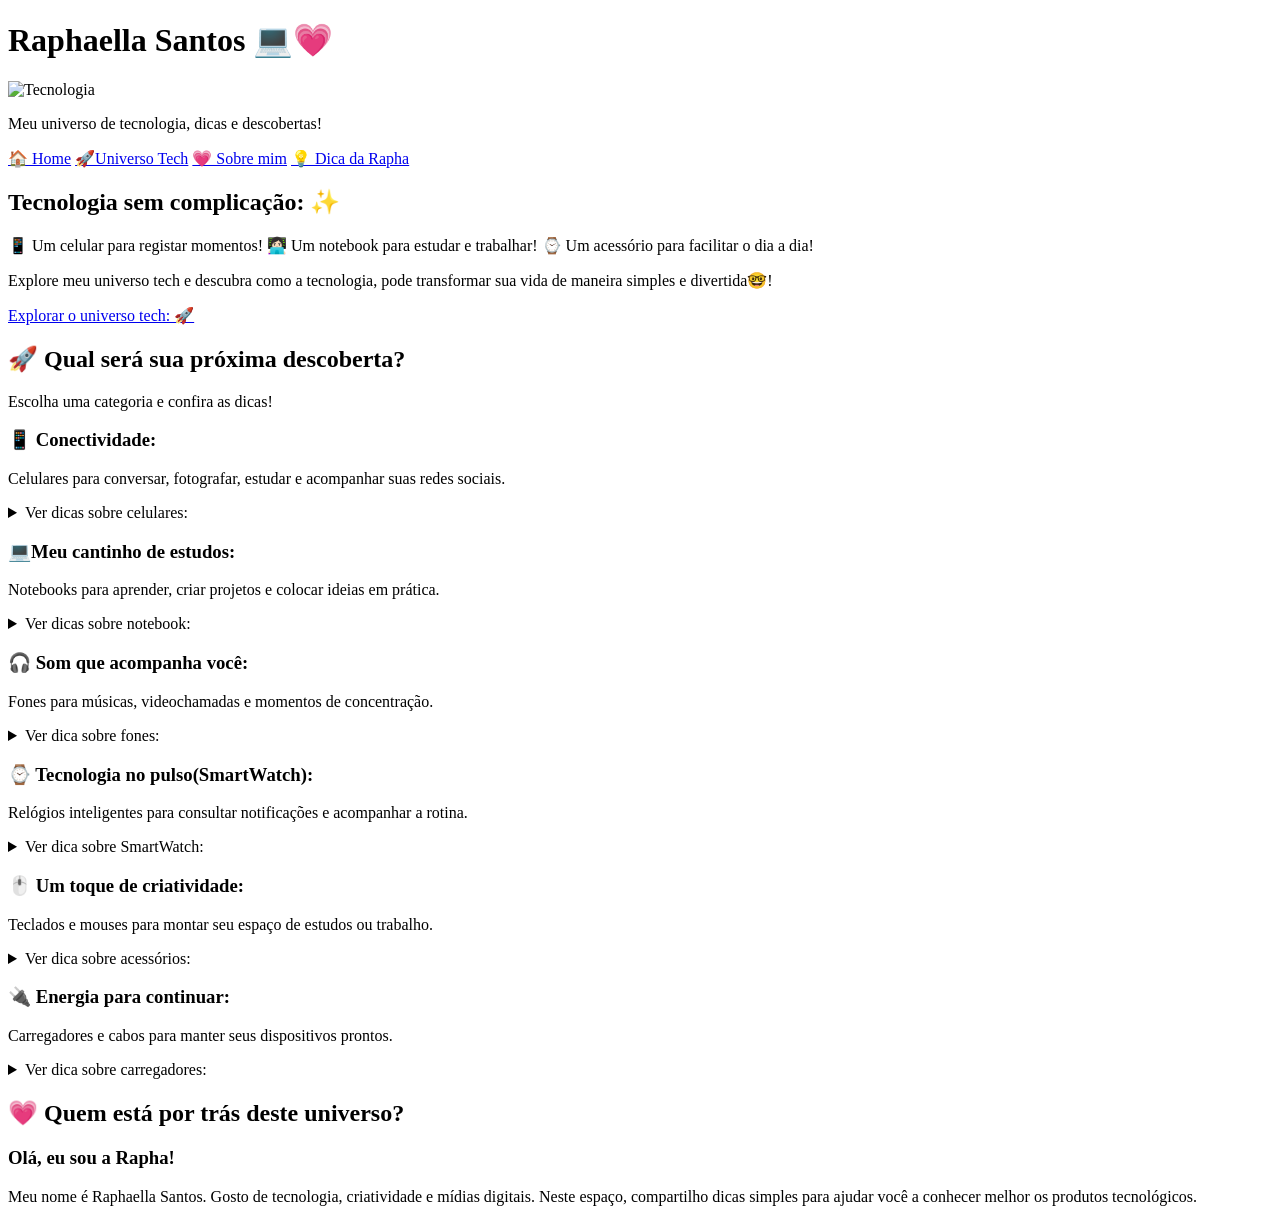
==== Site.html @ 8e681518 "Conectar essas atividades no GIthub" ====
<!DOCTYPE html>
<html lang="pt-br">
<head>
    <meta charset="UTF-8">
    <meta name="viewport" content="width=device-width, initial-scale=1.0">
    <title>Raphaella Santos -Universo Tech 🖥️ </title>
</head>
    <link rel="stylesheet" href="assets/css/Style.css">

<body>
<header>
<h1>Raphaella Santos 💻💗 </h1>
<img src="assets/img/tecnologia.jpg" alt="Tecnologia" width="200" height="200">
<p> Meu universo de tecnologia, dicas e descobertas!</p>

<nav aria-label="Menu Principal">
<a href="#home">🏠 Home</a>
<a href="#produtos"> 🚀Universo Tech</a>
 <a href="#sobre">💗 Sobre mim</a>
 <a href="#dica">💡 Dica da Rapha</a>
</nav>
</header>

<main>
  <section id ="home">
 <h2>Tecnologia sem complicação: ✨</h2>
  <p>
   📱 Um celular para registar momentos!
   👩🏻‍💻 Um notebook para estudar e trabalhar!
   ⌚ Um acessório para facilitar o dia a dia!
  </p>
  <p>
    Explore meu universo tech e descubra como a tecnologia,
     pode transformar sua vida de maneira simples e divertida🤓!
</p>
<a href="#produtos">Explorar o universo tech: 🚀</a>
  </section>
<section id ="produtos">
<h2>🚀 Qual será sua próxima descoberta?</h2>
<p>Escolha uma categoria e confira as dicas!</p>

<article>
<h3> 📱 Conectividade:</h3>
   <p>
Celulares para conversar, fotografar,
  estudar e acompanhar suas redes sociais.
    </p>

    <details>
        <summary> Ver dicas sobre celulares: </summary>
        <p>
         Pense no que você mais utiliza.
         Confira armazenamento, bateria,
         câmeras e suporte a atualizações.
        </p>
    </details>
</article>

<article>
<h3> 💻Meu cantinho de estudos:</h3>
    <p>
   Notebooks para aprender,
   criar projetos e colocar ideias em prática.  
    </p>

    <details>
        <summary> Ver dicas sobre notebook: </summary>
        <p>
         Avalie o processador, memória RAM,
         armazenamento e sistema operacional.
        </p>
    </details> 
</article>

<article>
    <h3>🎧 Som que acompanha você:</h3>
    <p>
     Fones para músicas, videochamadas
     e momentos de concentração.  
      <details>
     <summary>Ver dica sobre fones:</summary>
      <p>
     Observe conforto, qualidade do
     microfone e compatibilidade.
     Nos modelos sem fio, confira a bateria.
    </p>
     </details>
    </article>
   
    <article>
    <h3>⌚ Tecnologia no pulso(SmartWatch):</h3>
     <p>
       Relógios inteligentes para consultar
        notificações e acompanhar a rotina.  
     </p>
      
     <details>
      <summary>Ver dica sobre SmartWatch:</summary>
       <p>
        Confira se o smartwatch é compatível com seu celular,
       quais funções oferece e quanto tempo a bateria
       dura entre as recargas.
     </p>
     </details>
   </article>
     
    <article>
  <h3>🖱️ Um toque de criatividade:</h3>
    <p>
       Teclados e mouses para montar
     seu espaço de estudos ou trabalho.
    </p>

    <details>
        <summary>Ver dica sobre acessórios:</summary>
        <p>
      Além da aparência, observe conforto,
      tamanho, tipo de conexão e
     disposição das teclas.
    </p>
    </details>
    </article>
 
    <article>
    <h3>🔌 Energia para continuar:</h3>
    <p>
     Carregadores e cabos para
    manter seus dispositivos prontos.
        </p>

          <details>
       <summary>Ver dica sobre carregadores:</summary>
         <p>
         Verifique o conector, a potência
          e a compatibilidade indicada
          pelo fabricante do dispositivo.
          </p>
    </details>
    </article>
</section>

    <section id="sobre">
<h2>💗 Quem está por trás deste universo?</h2>

   <h3>Olá, eu sou a Rapha!</h3>

   <p>
      Meu nome é Raphaella Santos.
    Gosto de tecnologia, criatividade
    e mídias digitais. Neste espaço, compartilho dicas simples
    para ajudar você a conhecer melhor os produtos tecnológicos.
            


</main>





</body>
</html>
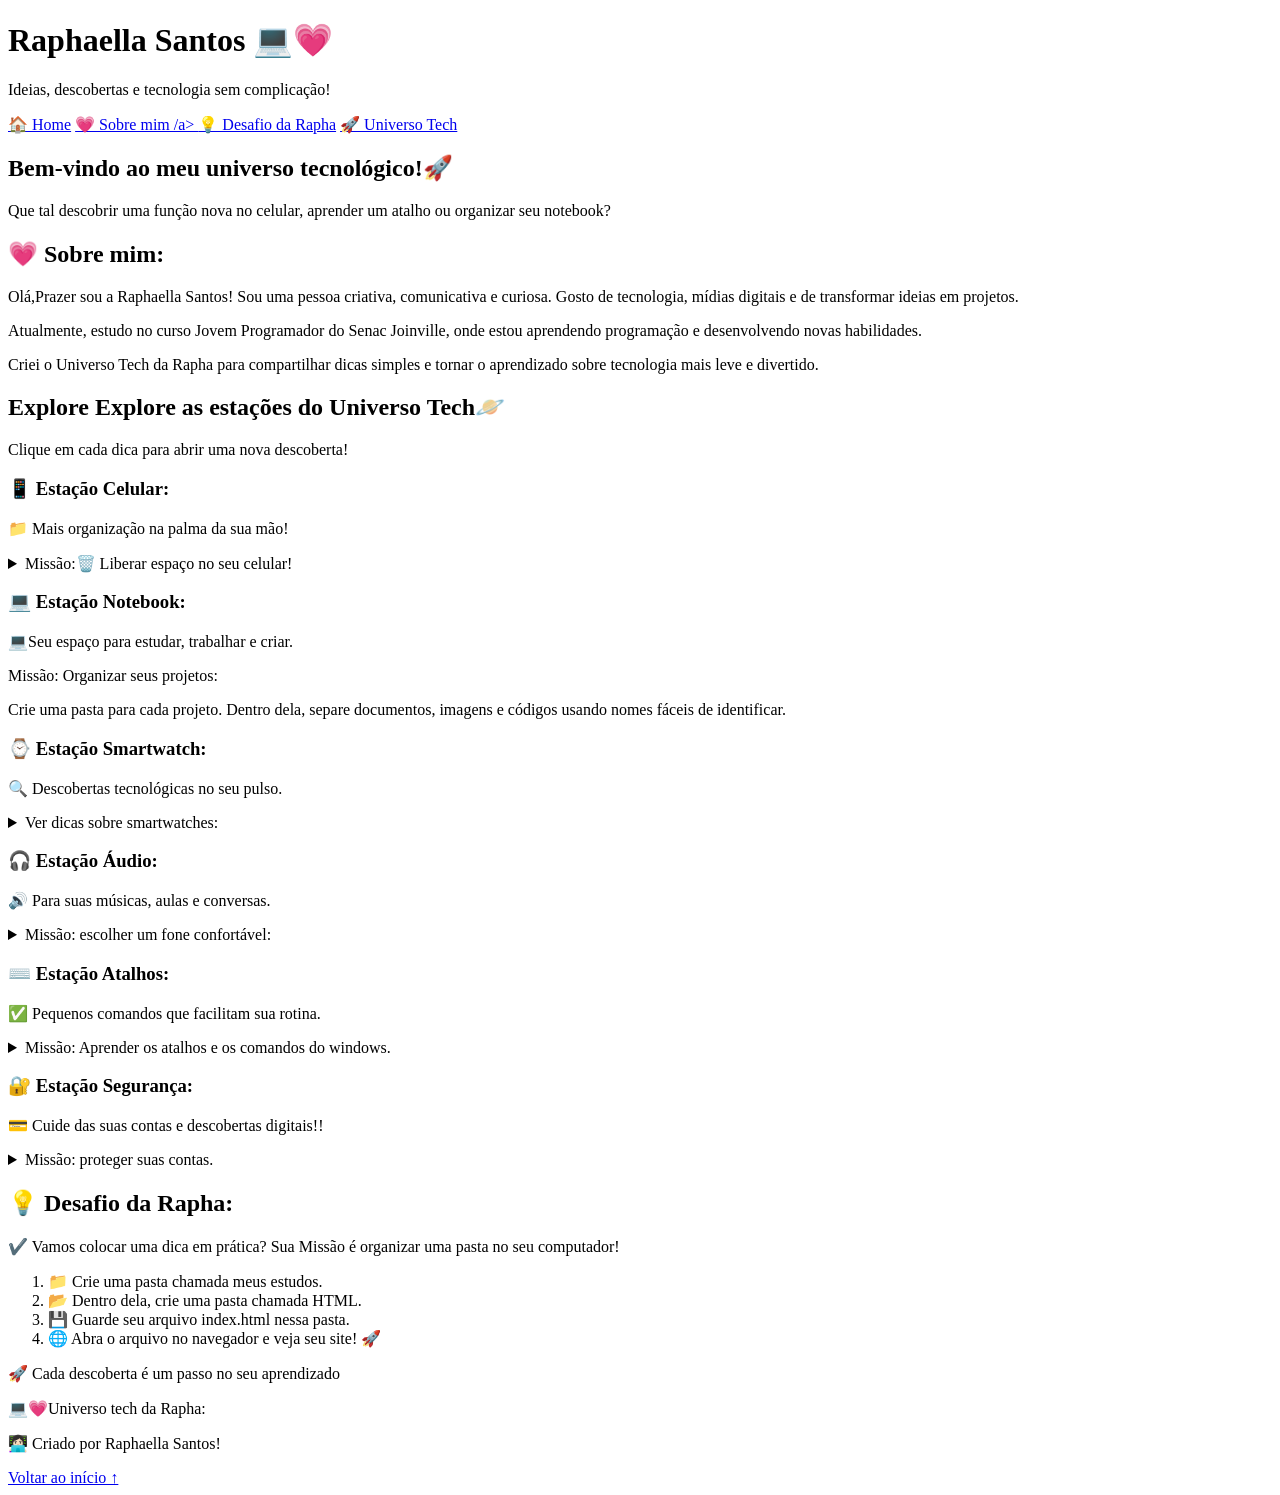
==== commit a398a7c5: "conectar o html e o css no github" ====
--- a/Site.html
+++ b/Site.html
@@ -8,157 +8,182 @@
     <link rel="stylesheet" href="assets/css/Style.css">
 
 <body>
-<header>
-<h1>Raphaella Santos 💻💗 </h1>
-<img src="assets/img/tecnologia.jpg" alt="Tecnologia" width="200" height="200">
-<p> Meu universo de tecnologia, dicas e descobertas!</p>
+ 
+  <header>
+       <h1>Raphaella Santos 💻💗</h1>
+       <p>Ideias, descobertas e tecnologia sem complicação!</p>
+      </p>
+    
+     <nav aria-label="Menu principal">
+         <a href="#home">🏠 Home</a>
+         <a href="#sobre">💗 Sobre mim /a>
+          <a href="#desafio">💡 Desafio da Rapha</a>
+            <a href= "#dicas">🚀 Universo Tech </a>
+        </nav>
+    </header>
 
-<nav aria-label="Menu Principal">
-<a href="#home">🏠 Home</a>
-<a href="#produtos"> 🚀Universo Tech</a>
- <a href="#sobre">💗 Sobre mim</a>
- <a href="#dica">💡 Dica da Rapha</a>
-</nav>
-</header>
+    <main>
+     
+      <section id="home">
+      <h2> Bem-vindo ao meu universo tecnológico!🚀 </h2>
+      <p>
+         Que tal descobrir uma função nova no celular,
+         aprender um atalho ou organizar seu notebook?
+      </p>
 
-<main>
-  <section id ="home">
- <h2>Tecnologia sem complicação: ✨</h2>
-  <p>
-   📱 Um celular para registar momentos!
-   👩🏻‍💻 Um notebook para estudar e trabalhar!
-   ⌚ Um acessório para facilitar o dia a dia!
-  </p>
-  <p>
-    Explore meu universo tech e descubra como a tecnologia,
-     pode transformar sua vida de maneira simples e divertida🤓!
-</p>
-<a href="#produtos">Explorar o universo tech: 🚀</a>
-  </section>
-<section id ="produtos">
-<h2>🚀 Qual será sua próxima descoberta?</h2>
-<p>Escolha uma categoria e confira as dicas!</p>
-
-<article>
-<h3> 📱 Conectividade:</h3>
-   <p>
-Celulares para conversar, fotografar,
-  estudar e acompanhar suas redes sociais.
-    </p>
-
-    <details>
-        <summary> Ver dicas sobre celulares: </summary>
-        <p>
-         Pense no que você mais utiliza.
-         Confira armazenamento, bateria,
-         câmeras e suporte a atualizações.
-        </p>
-    </details>
-</article>
-
-<article>
-<h3> 💻Meu cantinho de estudos:</h3>
-    <p>
-   Notebooks para aprender,
-   criar projetos e colocar ideias em prática.  
-    </p>
-
-    <details>
-        <summary> Ver dicas sobre notebook: </summary>
-        <p>
-         Avalie o processador, memória RAM,
-         armazenamento e sistema operacional.
-        </p>
-    </details> 
-</article>
-
-<article>
-    <h3>🎧 Som que acompanha você:</h3>
-    <p>
-     Fones para músicas, videochamadas
-     e momentos de concentração.  
-      <details>
-     <summary>Ver dica sobre fones:</summary>
-      <p>
-     Observe conforto, qualidade do
-     microfone e compatibilidade.
-     Nos modelos sem fio, confira a bateria.
-    </p>
-     </details>
-    </article>
-   
-    <article>
-    <h3>⌚ Tecnologia no pulso(SmartWatch):</h3>
-     <p>
-       Relógios inteligentes para consultar
-        notificações e acompanhar a rotina.  
-     </p>
-      
-     <details>
-      <summary>Ver dica sobre SmartWatch:</summary>
-       <p>
-        Confira se o smartwatch é compatível com seu celular,
-       quais funções oferece e quanto tempo a bateria
-       dura entre as recargas.
-     </p>
-     </details>
-   </article>
-     
-    <article>
-  <h3>🖱️ Um toque de criatividade:</h3>
-    <p>
-       Teclados e mouses para montar
-     seu espaço de estudos ou trabalho.
-    </p>
-
-    <details>
-        <summary>Ver dica sobre acessórios:</summary>
-        <p>
-      Além da aparência, observe conforto,
-      tamanho, tipo de conexão e
-     disposição das teclas.
-    </p>
-    </details>
-    </article>
- 
-    <article>
-    <h3>🔌 Energia para continuar:</h3>
-    <p>
-     Carregadores e cabos para
-    manter seus dispositivos prontos.
-        </p>
-
-          <details>
-       <summary>Ver dica sobre carregadores:</summary>
+         <section id="sobre mim">
+         <h2>💗 Sobre mim:</h2>
          <p>
-         Verifique o conector, a potência
-          e a compatibilidade indicada
-          pelo fabricante do dispositivo.
-          </p>
-    </details>
-    </article>
-</section>
-
-    <section id="sobre">
-<h2>💗 Quem está por trás deste universo?</h2>
-
-   <h3>Olá, eu sou a Rapha!</h3>
-
-   <p>
-      Meu nome é Raphaella Santos.
-    Gosto de tecnologia, criatividade
-    e mídias digitais. Neste espaço, compartilho dicas simples
-    para ajudar você a conhecer melhor os produtos tecnológicos.
+            Olá,Prazer sou a Raphaella Santos! 
+           Sou uma pessoa criativa, comunicativa e curiosa.
+              Gosto de tecnologia, mídias digitais e de
+             transformar ideias em projetos. 
+             </p>
+              <p>
+             Atualmente, estudo no curso Jovem Programador
+                do Senac Joinville, onde estou aprendendo
+                programação e desenvolvendo novas habilidades.
+             </p>
+            <p>  
+            Criei o Universo Tech da Rapha para compartilhar
+                dicas simples e tornar o aprendizado sobre
+                tecnologia mais leve e divertido.
+               </p>
             
 
+        <section id="dicas">
+      <h2> Explore Explore as estações do Universo Tech🪐 </h2>
+      <p>
+      Clique em cada dica para abrir uma nova descoberta!
+      </p>
 
-</main>
+      <article>
+         <h3>📱 Estação Celular:</h3>
+         <p> 📁 Mais organização na palma da sua mão! </p>
+         
+        <details>
+          <summary> Missão:🗑️ Liberar espaço no seu celular! </summary>
+             <p>
+           Revise os aplicativos que não usa e os
+         arquivos da pasta de downloads. Antes de
+          apagar fotos importantes, faça uma cópia
+                de segurança. 
+               </p>
+        </details>
+       </article>
+     
+          <article>
+            <h3>💻 Estação Notebook: </h3>
+            <p> 💻Seu espaço para estudar, trabalhar e criar. </p>
+
+             <detalis>
+              <summary> Missão: Organizar seus projetos:</summary>
+              <p>
+              Crie uma pasta para cada projeto.
+               Dentro dela, separe documentos, imagens
+              e códigos usando nomes fáceis de identificar.
+              </p>
+            </detalis>
+           </article>
+         
+          <article>
+            <h3>⌚ Estação Smartwatch: </h3>
+            <p> 🔍 Descobertas tecnológicas no seu pulso.</p>
+          
+            <details>
+            <summary> Ver dicas sobre smartwatches:</summary>
+              <p>
+           Confira se o smartwatch é compatível
+             com seu celular, quais funções oferece
+              e quanto tempo a bateria dura entre
+               as recargas.
+              </p>
+           </details>
+            </article>
+
+            <article>
+              <h3>🎧 Estação Áudio:</h3>
+              <p> 🔊 Para suas músicas, aulas e conversas.</p>
+                  
+              <details>
+                <summary>Missão: escolher um fone confortável: </summary>
+                <p>
+                  Observe o formato, o peso e o tipo de
+                conexão. Se você participa de videochamadas,
+                 confira também a qualidade do microfone. 
+                </p>
+              </details>
+              </article>
+      
+               <article>
+                    <h3>⌨️ Estação Atalhos:</h3>
+                    <p>✅ Pequenos comandos que facilitam sua rotina.</p>
+                    
+                    <details>
+                    <summary> Missão: Aprender os atalhos e os comandos do windows.</summary>
+                  
+                    <ul>
+                      <li><strong>Ctrl + C:</strong> Copiar!</li>
+                      <li><strong> Ctrl + V:</strong> Colar!</li>
+                      <li><strong>Ctrl + Z:</strong> Desfazer!</li>
+                      <li><strong>Windows + L:</strong> Bloquear a tela!</li>
+                    </ul>
+                    </article>
+                 </details>
+             
+                 <article>
+                 <h3> 🔐 Estação Segurança:</h3>
+                    <p> 💳 Cuide das suas contas e descobertas digitais!! </p>
+                  
+                     <details>
+                     <summary> Missão: proteger suas contas.</summary>
+                       <p>
+                       Use uma senha diferente para cada conta
+                        e ative a verificação em duas etapas.
+                        Nunca compartilhe seus códigos de acesso.
+                       </p>
+                    </details>
+                   </article>
+                  </section>
+
+                  <section id="desafio">
+                  <h2> 💡 Desafio da Rapha:</h2>
+                   <p> 
+                   ✔️ Vamos colocar uma dica em prática?
+                   Sua Missão é organizar uma pasta no seu computador!
+                   </p>
+
+                   <ol>
+                    <li> 📁 Crie uma pasta chamada meus estudos.</li>
+                    <li> 📂 Dentro dela, crie uma pasta chamada HTML.</li>
+                    <li> 💾 Guarde seu arquivo index.html nessa pasta.</li>
+                    <li>  🌐 Abra o arquivo no navegador e veja seu site! 🚀</li>
+                  </ol>
+                 
+                  <p>🚀 Cada descoberta é um passo no seu aprendizado </p>
+                 </section>
+                 
+                </main>
+                  
+                <footer> 
+                <p> 💻💗Universo tech da Rapha:</p>
+                
+                <p>👩🏻‍💻 Criado por Raphaella Santos! </p>
+
+                <a href="#home">Voltar ao início ↑</a>
+                  </footer>
+                </body>
+                 </html>
 
 
 
 
 
-</body>
-</html>
 
 
+
+
+
+
+
+
